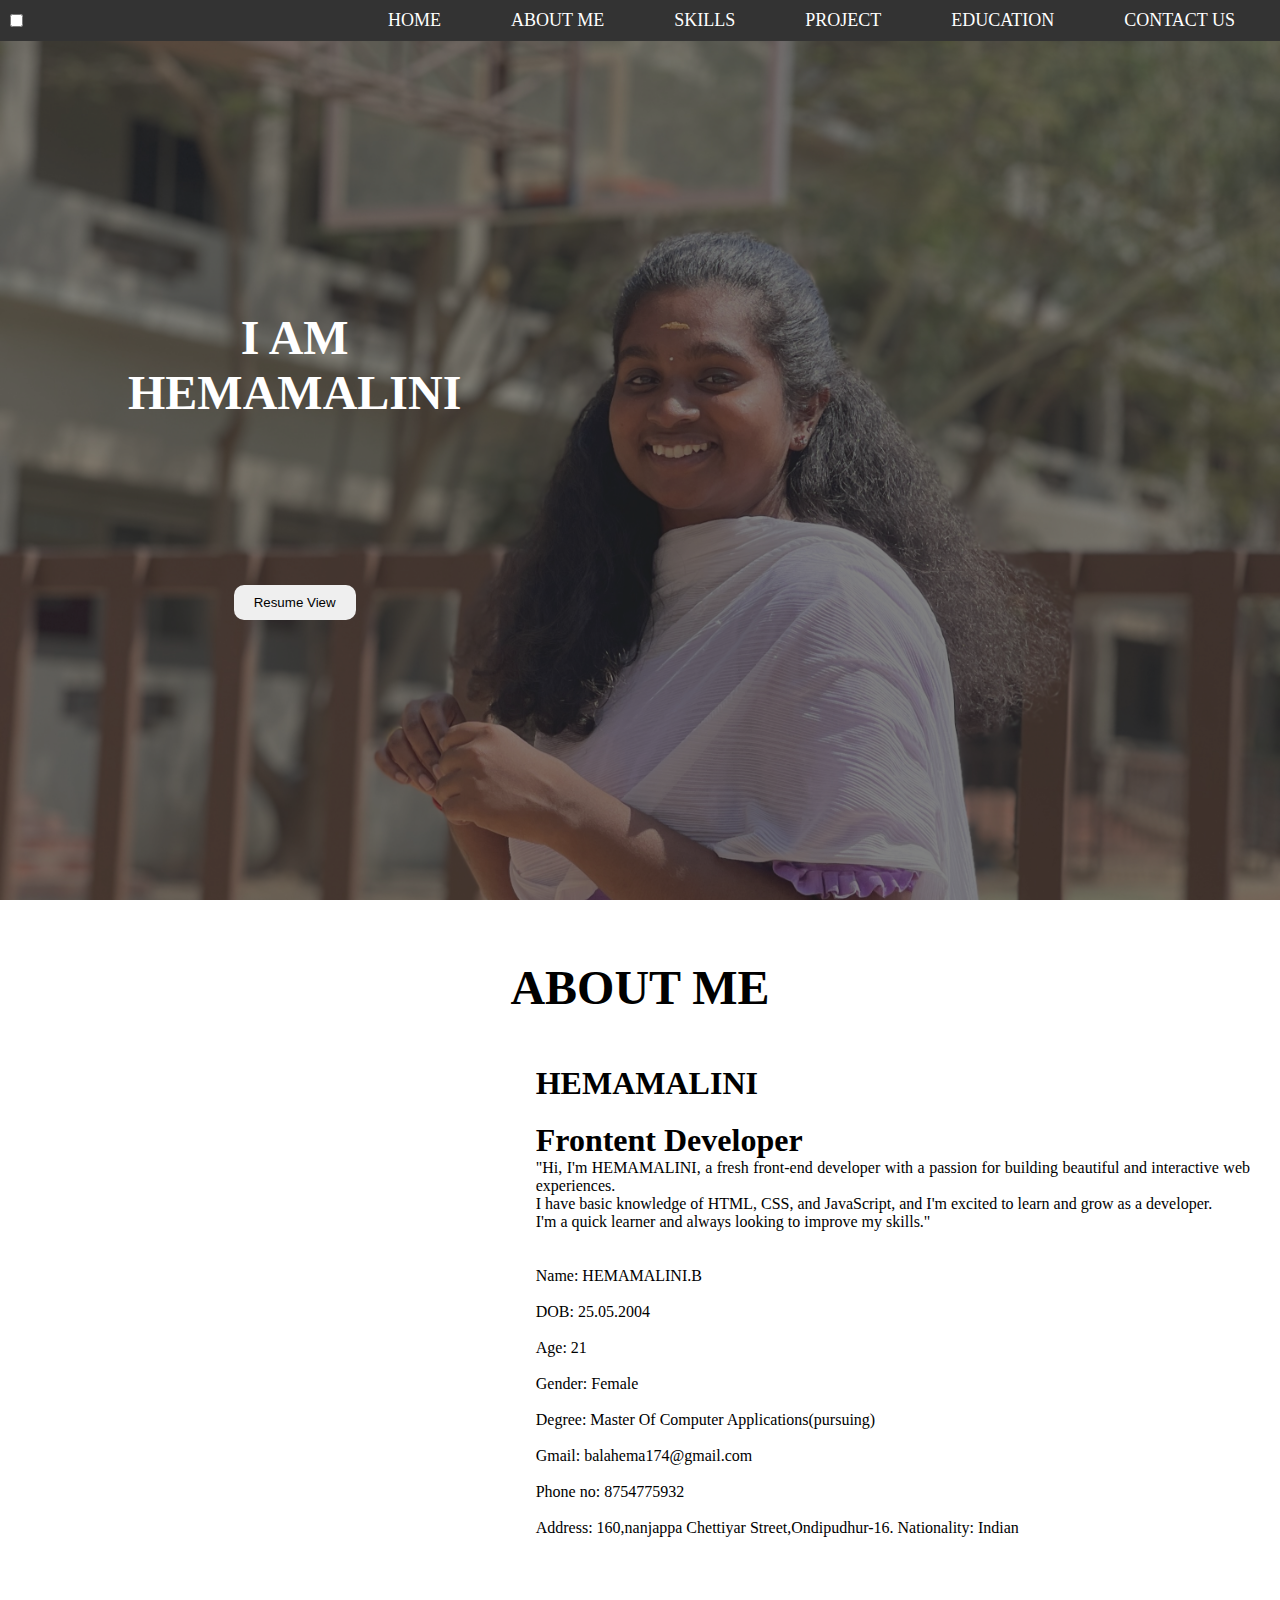
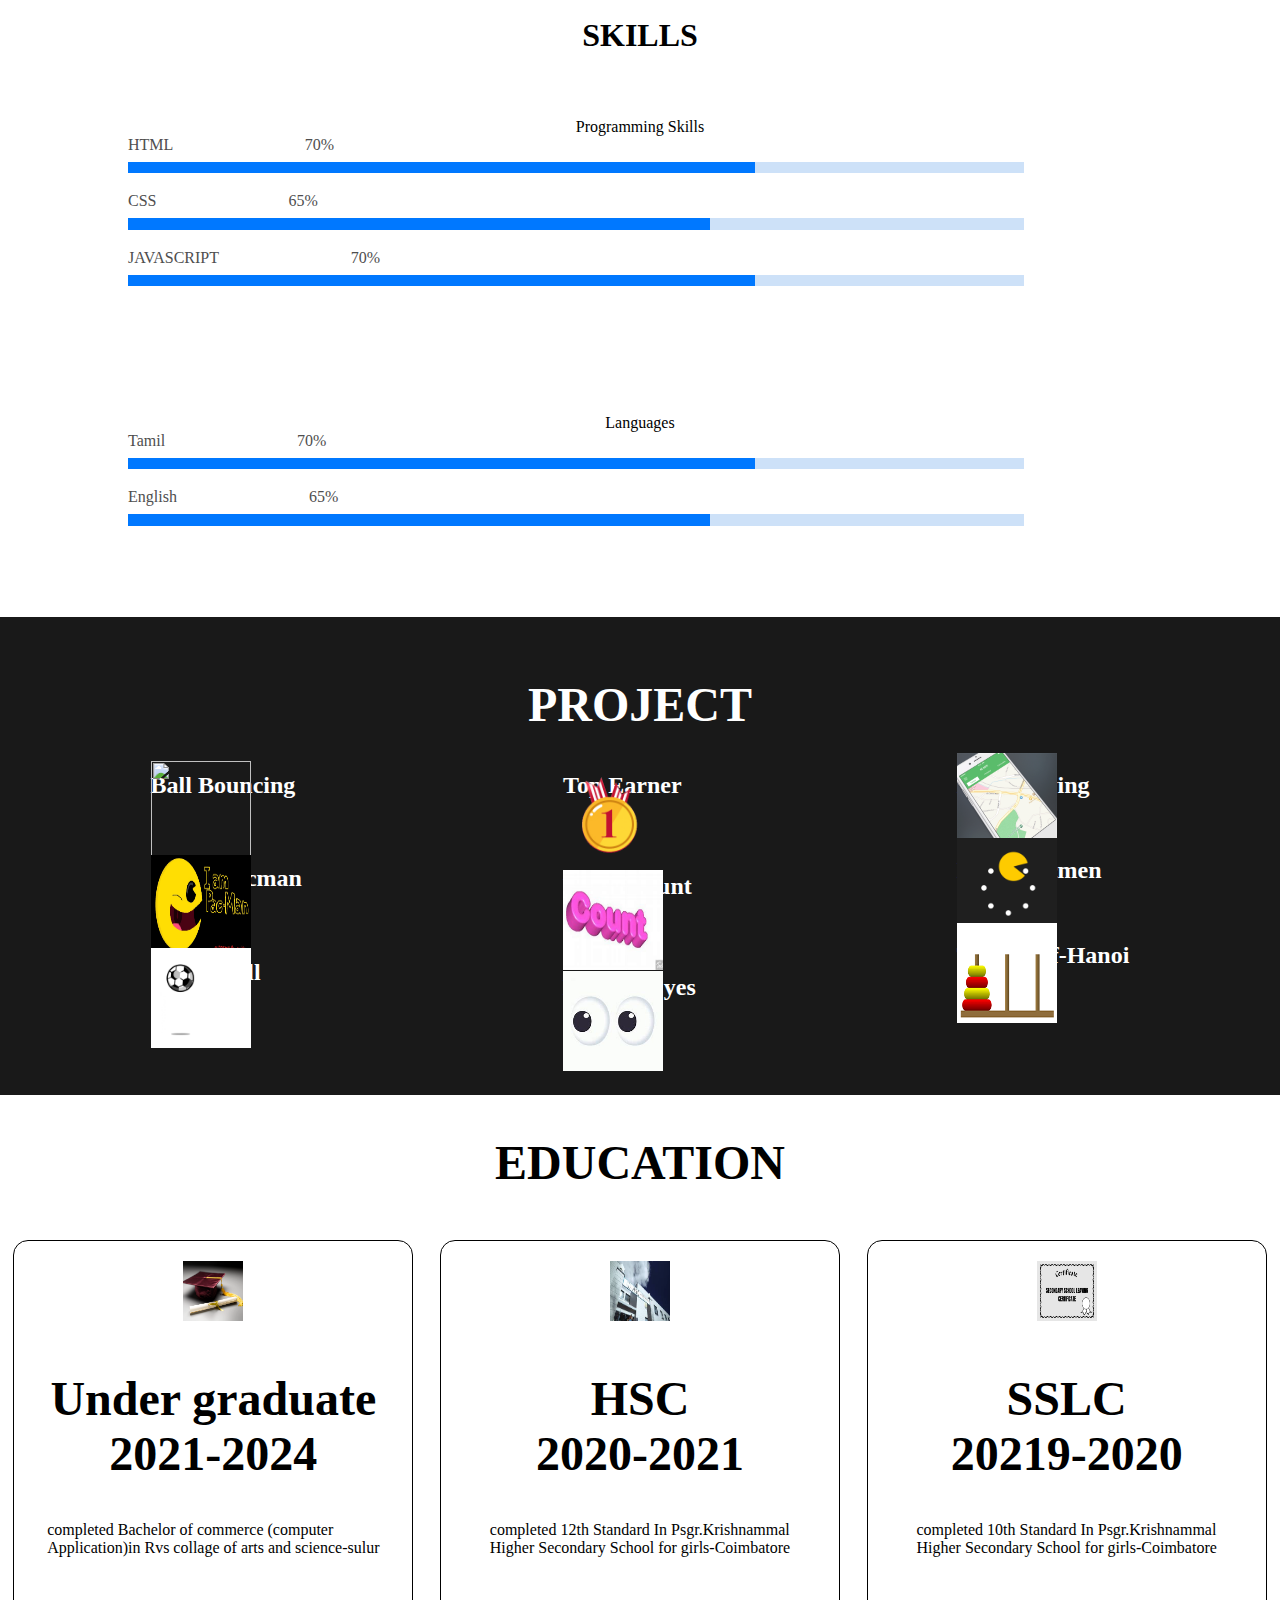
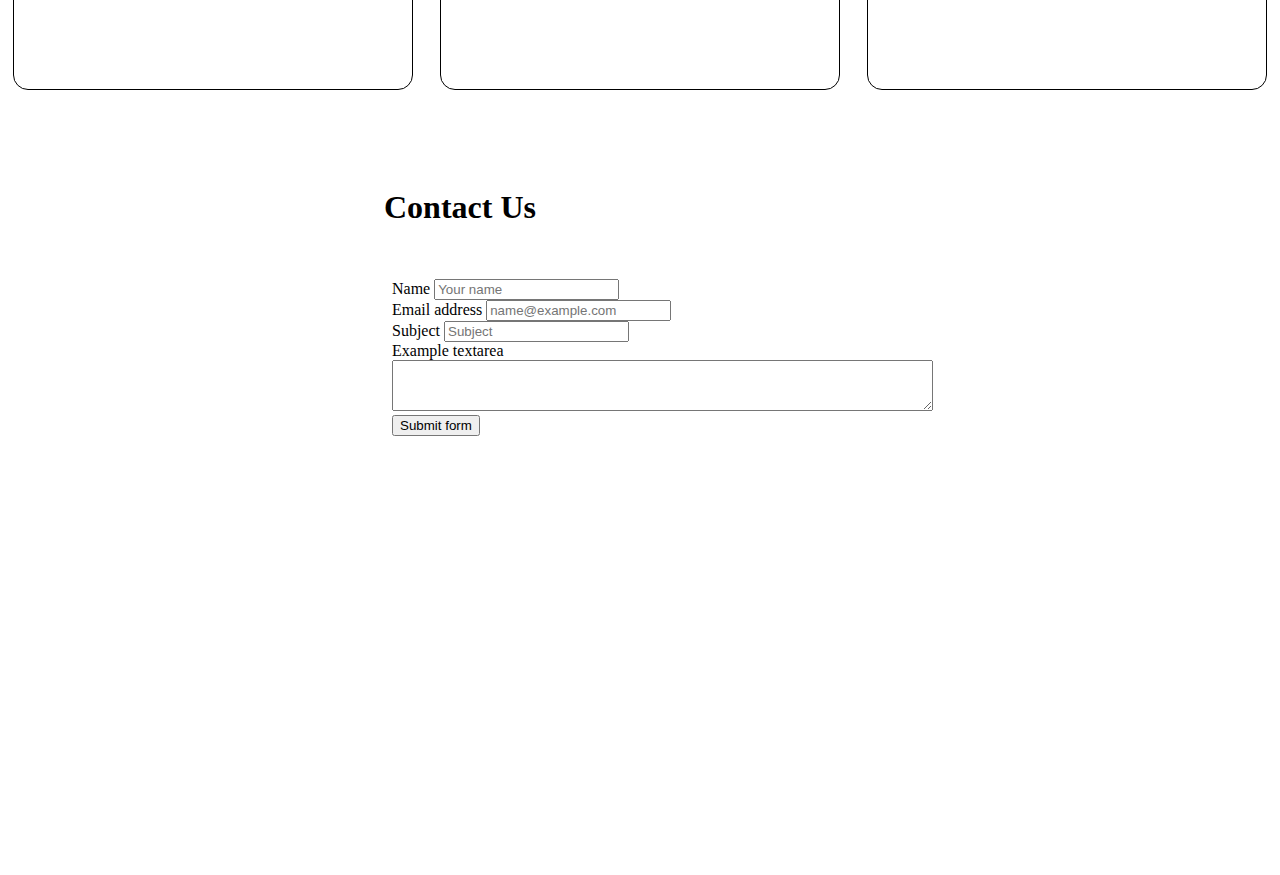
==== index.html @ 1e677939 "Add files via upload" ====
<!DOCTYPE html>
<html lang="en">
<head>
    <meta charset="UTF-8">
    <meta name="viewport" content="width=device-width, initial-scale=1.0">
    <link rel="stylesheet" href="https://cdnjs.cloudflare.com/ajax/libs/font-awesome/6.6.0/css/all.min.css" integrity="sha512-Kc323vGBEqzTmouAECnVceyQqyqdsSiqLQISBL29aUW4U/M7pSPA/gEUZQqv1cwx4OnYxTxve5UMg5GT6L4JJg==" crossorigin="anonymous" referrerpolicy="no-referrer" />
    <title>Document</title>
    <link rel="shortcut icon" href="image/Untitled design (1).png">
    <link rel="stylesheet" href="Css/style.css">
      </head>
</head>
<body>
    <nav class="navbar">
        <input type="checkbox" id="check">
                <label for="check" class="checkbtn">
                    <i class="fas fa-bars" style="font-size: 24px;"></i>
                </label>
    <ul>
        <li><a href="#">HOME</a></li>
        <li><a href="#about">ABOUT ME</a></li>
        <li><a href="#skills">SKILLS</a></li>
        <li><a href="#PROJECT">PROJECT</a></li>
        <li><a href="#Education">EDUCATION</a></li>
        <li><a href="#contact">CONTACT US</a></li>

    </ul>
    </nav>
    <section id="home">
        <div class="main">
            <h1 class="headings">I AM <br> HEMAMALINI</h1>
            <a href="https://github.com/hema959"><i class="fa-brands fa-github"></i></a>
            <a href="#"><i class="fa-brands fa-linkedin"></i></a>
            <div class="btn_main">
            <a href="https://youtu.be/6HieKPQgupA?si=MfnikkAN_iWVY5Eo"><i class="fa-brands fa-youtube"></i></a>
            <a href="../resume.html"><button>Resume View</button></a>
            </div>
        </div>
    </section>

    <section id="about">
            <h1 class="headings">ABOUT ME</h1>
            <div id="pic">
                <iframe width="560" height="315" src="https://www.youtube.com/embed/6HieKPQgupA?si=YkCGkWt4s0VvULZQ" title="YouTube video player" frameborder="0" allow="accelerometer; autoplay; clipboard-write; encrypted-media; gyroscope; picture-in-picture; web-share" referrerpolicy="strict-origin-when-cross-origin" allowfullscreen></iframe>
         <div id="intro">
            <h2>HEMAMALINI</h2>
            <h1> Frontent Developer</h1>
            <p>"Hi, I'm HEMAMALINI, a fresh front-end developer with a passion for building beautiful and interactive web experiences.<br>
                I have basic knowledge of HTML, CSS, and JavaScript, and I'm excited to learn and grow as a developer.<br>
                 I'm a quick learner and always looking to improve my skills."
            </p><br><br>
            <p>Name: HEMAMALINI.B<br><br>
                DOB: 25.05.2004<br><br>
                Age: 21<br><br>
                Gender: Female<br><br>
                Degree: Master Of Computer Applications(pursuing)<br><br>
                Gmail: balahema174@gmail.com<br><br>
                Phone no: 8754775932<br><br>
                Address: 160,nanjappa Chettiyar Street,Ondipudhur-16.
                Nationality: Indian
             </p>
<div>
    
</div>

               
            </div>
         </div>   
        </div>
        <div id="skills"></div>
    </section>

    <!-- skills -->
        <div class="skills">
            <h1 style="text-align: center;">SKILLS</h1>
            <div id="skill" class="skill-mf">
                <center><p class="title-s">Programming Skills</p></center>
                <span>HTML</span> <span class="pull-right">70%</span>
                <div class="progress">
                <div class="progress-bar" role="progressbar" style="width: 70%;" aria-valuenow="85" aria-valuemin="0" aria-valuemax="100"></div>
                </div>
                <span>CSS</span> <span class="pull-right">65%</span>
                <div class="progress">
                <div class="progress-bar" role="progressbar" style="width: 65%" aria-valuenow="75" aria-valuemin="0" aria-valuemax="100"></div>
                </div>
                <span>JAVASCRIPT</span> <span class="pull-right">70%</span>
                <div class="progress">
                <div class="progress-bar" role="progressbar" style="width: 70%" aria-valuenow="90" aria-valuemin="0" aria-valuemax="100"></div>
                </div>
        </div>
        <div class="lang">
            <center><p class="title-s">Languages</p></center>
            <span>Tamil</span> <span class="pull-right">70%</span>
            <div class="progress">
            <div class="progress-bar" role="progressbar" style="width: 70%;" aria-valuenow="85" aria-valuemin="0" aria-valuemax="100"></div>
            </div>
            <span>English</span> <span class="pull-right">65%</span>
            <div class="progress">
            <div class="progress-bar" role="progressbar" style="width: 65%" aria-valuenow="75" aria-valuemin="0" aria-valuemax="100"></div>
            </div>
        </div>
     </div>

    <!-- project -->
    <section id="PROJECT">
        <h1 class="headings">PROJECT</h1>
        <div class="main-text scroll-scale">  </div>
            <div class="project">
                <div class="project_page_01">
                    <div class="project01">
                        <h2>Ball Bouncing</h2>
                        <div class="project_btn01">
                            <a href="https://github.com/hema959/bouncing-ball-"  target="_blank"><i class="fa-brands fa-github"></i></a>
                            <a href="https://hema959.github.io/bouncing-ball-/" target="_blank"><i class="fa-solid fa-eye"></i></a>
                        </div>
                        <img src="Image/bouncing ball.jpg" alt="">
                        <div class="contact01">

                        </div>
                    </div>
                    <div class="project02">
                        <h2>Single Pacman</h2>
                        <div class="project_btn02">
                            <a href="https://github.com/hema959/pacman"  target="_blank"><i class="fa-brands fa-github"></i></a>
                            <a href="https://hema959.github.io/pacman/" target="_blank"><i class="fa-solid fa-eye"></i></a>
                        </div>
                        <img src="image/packman.jpg" alt="">
                        <div class="contact01">

                        </div>
                    </div>
                    <div class="project03">
                        <h2>Single Ball</h2>
                        <div class="project_btn03">
                            <a href= "https://github.com/hema959/single-ball"   target="_blank"><i class="fa-brands fa-github"></i></a>
                            <a href= "https://hema959.github.io/single-ball/" target="_blank"><i class="fa-solid fa-eye"></i></a>
                        </div>
                        <img src="image/single ball moving.gif" alt="">
                        <div class="contact01">

                        </div>
                    </div>
                </div>
                <div class="project02">
                    <div class="project04">
                        <h2>Top Earner </h2>
                        <div class="project_btn04">
                            <a href="https://github.com/hema959/Top-Earner"  target="_blank"><i class="fa-brands fa-github"></i></a>
                            <a href=" https://hema959.github.io/Top-Earner/" target="_blank"><i class="fa-solid fa-eye"></i></a>
                        </div>
                        <img src="image/Top_earner_pro.gif" alt="">
                        <div class="contact01">

                        </div>
                    </div>
                    <div class="project05">
                        <h2>Word Count</h2>
                        <div class="project_btn05">
                            <a href="https://github.com/hema959/index-word"  target="_blank"><i class="fa-brands fa-github"></i></a>
                            <a href="https://hema959.github.io/index-word/" target="_blank"><i class="fa-solid fa-eye"></i></a>
                        </div>
                        <img src="image/Word_count_pro.jpg" alt="">
                        <div class="contact01">

                        </div>
                    </div>
                    <div class="project06">
                        <h2>Moving Eyes</h2>
                        <div class="project_btn06">
                            <a href="https://github.com/hema959/eye-ball"  target="_blank"><i class="fa-brands fa-github"></i></a>
                            <a href="https://hema959.github.io/eye-ball/" target="_blank"><i class="fa-solid fa-eye"></i></a>
                        </div>
                        <img src="image/Eye_frame_pro.jpg" alt="">
                        <div class="contact01">

                        </div>
                    </div>
                </div>
                <div class="project07">
                    <div class="project07">
                        <h2>Map Moving</h2>
                        <div class="project_btn07">
                            <a href="https://github.com/hema959/map"  target="_blank"><i class="fa-brands fa-github"></i></a>
                            <a href= " https://hema959.github.io/map/"target="_blank"><i class="fa-solid fa-eye"></i></a>
                        </div>
                        <img src="image/gif_map.gif" alt="">
                        <div class="contact01">

                        </div>
                    </div>
                    <div class="project08">
                        <div class="project_btn08">
                            <h2>Multi Pacmen</h2>
                            <a href="https://github.com/hema959/multipacmen" target="_blank"><i class="fa-brands fa-github"></i></a>
                            <a href= "https://hema959.github.io/multipacmen/" target="_blank"><i class="fa-solid fa-eye"></i></a>
                        </div>
                        <img src="image/multi packmen.gif" alt="">
                        <div class="contact01">

                        </div>
                    </div>
                    <div class="project09">
                        <div class="project_btn09">
                            <h2>Towers-of-Hanoi</h2>
                            <a href=" https://github.com/hema959/tower-of-hanoi"  target="_blank"><i class="fa-brands fa-github"></i></a>
                            <a href="https://hema959.github.io/tower-of-hanoi/" target="_blank"><i class="fa-solid fa-eye"></i></a>
                        </div>
                        <img src="image/Hanoi image.gif" alt="">
                        <div class="contact01">

                        </div>
                    </div>
                </div>
            </div>
</section>

    
    </section>
    <div id="Education"></div>
    <section >
        <h1 class="headings">EDUCATION</h1>
        <div class="row">
            <div class="box">
                <img src="image/ug image.webp">
               <h3 class="headings">Under graduate<br>2021-2024</h3>
               <P>completed Bachelor of commerce (computer<br>
                Application)in Rvs collage of arts and science-sulur</P>
               </P> 
            </div>
                <div class="box">
                    <img src="image/hsc.jpg">
                    <h3 class="headings">HSC<br>2020-2021</h3>
                    <P>completed 12th Standard In Psgr.Krishnammal<br>
                     Higher Secondary School for girls-Coimbatore</P>
                     </div>
                     <div class="box">
                        <img src="image/sslc.png">
                        <h3 class="headings">SSLC<br>20219-2020</h3>
                        <P>completed 10th Standard In Psgr.Krishnammal<br>
                         Higher Secondary School for girls-Coimbatore</P>
                         </div>     
                </section>
                <div id="contact"></div>
                <div class="contact">
                    <h1>Contact Us</h1>
                    <iframe src="./form.html" width="100%" height="600px" frameborder="0"></iframe>
                </div>

</body>
</html>
---- Css/style.css ----
*{
    margin: 0;
    padding: 0;
    box-sizing: border-box;
}
.header{
    background-color: #0033a0;
    position: fixed;
    width: 100%;
    z-index: 100000000;
}
.container{
    width: 100%;
    background-color: #0033a0;
}
.navbar {
    position: fixed;
    top: 0;
    width: 100%;
    background-color: #333;
    color: #0033a0;
    z-index: 1000;
    display: flex;
    justify-content: space-between;
    align-items: center;
    padding: 10px 10px;
}

.navbar ul {
    display: flex;
    list-style: none;
}

.navbar ul li {
    margin: 0 10px;
}

.navbar ul li a {
    color: white;
    text-decoration: none;
    font-size: 18px;
}

/* Logo style */
.logo {
    font-size: 24px;
    font-weight: bold;
    color: white;
}

/* Rotating animation for earth icons */
/* .rotating-earth {
    animation: rotate 5s linear infinite;
}

@keyframes rotate {
    100% {
        transform: rotate(360deg);
    }
} */

/* Hide the checkbox and show the menu icon for smaller screens */
.checkbtn {
    font-size: 30px;
    color: white;
    display: none;
}

/* Responsive design for small screens */
@media (max-width: 768px) {
    .navbar ul {
        position: fixed;
        width: 50%;
        height: 100vh;
        background-color:black;
        top: 10px;
        left: -100%;
        text-align: center;
        flex-direction: column;
        transition: all 0.5s;
    }
    
    .navbar ul li {
        margin: 50px 0;
    }
    
    .navbar ul li a {
        font-size: 24px;
    }

    .checkbtn {
        display: block;
        cursor: pointer;
    }

    #check:checked ~ ul {
        left: 0;
    }
}
 /* .navbar{
    display: flex;
    justify-content: center;
    align-items: center;
    background-color: rgba(0,0,0,0.5);
    position: sticky;
    top:0;
}
.navbar ul{
    display: flex;
    list-style: none;
    margin: 20px 0px;
}
.navbar ul li {
    font-family: century;
    font-size: 1.1rem;
    font-weight: bold;
} */
.fa-github{
    margin-left: -80px;
    margin-top: 60px;
    font-size: 50px;
    color: white;
}
.fa-linkedin{
    position: absolute;
    margin-top: -50px;
    margin-left: 20px;
    font-size: 50px;
    color: white;
}
.fa-bars{
    display: none;
}
.navbar ul li a{
text-decoration:none;
color:white;
padding: 8px 25px;
transition: all.5s ease;
}
.navbar ul li a:hover{
    background-color: white;
    color: black;
    box-shadow: 0 0 10px white;
}
#home{
    display: flex;
    flex-direction: column;
    background-color: rgba(0,0,0,0.5);
    height: 900px;
    justify-content: center;
    align-items: center;
    color: white;
} 
.fa-youtube{
    color: white;
    position: absolute;
    margin-top: -50px;
    right:30px;
    font-size: 50px;

}
#home::before{
    content: "";
    position: absolute;
    top:0;
    right: 0;
    background: url("../image/profile.3.jpg") no-repeat center center/cover;
    height: 900px;
    width: 100%;
    z-index: -1;
    opacity: .8;
}
.main{
    display: flex;
    flex-direction: column;
    align-items: center;
    position: absolute;
    top: 30%;
    left: 10%;

}

/* main */

.btn_main button{
    margin-top: 55%;
    padding: 10px 20px;
    border-radius: 10px;
    border: none;
}
.headings{
    font-family: century;
    font-size: 3rem;
    text-align: center;
    margin: 40px 0px;
}
.btn{
    padding: 10px 35px;
    background-color: transparent;
    border: 1px solid white;
    color: white;
    outline: none;
    transition: .6s ease;
}
.btn:hover{
    cursor: pointer;
    background-color: white;
    color: black;
    box-shadow: 0 0 5px white,0 0 10px rgb(7, 7, 7),0 0 15px white;
    font-weight: bold;
}

#about{
    display: flex;
    flex-direction: column;
    box-sizing: border-box;
    padding: 20px;
    margin-bottom: 50px;
}
#pic{
    display: flex;
}
#pic img{
    width: 550px;
    height: 500px;
}
#intro{
    display: flex;
    flex-direction: column;
    text-align: justify;
    padding: 10px;
}
#intro h2{
    font-size: 2rem;
    margin-bottom: 20px;
}


/* skills */

.skills{
    width: 100%;
    height: 600px;
}
.skill-mf{
    margin-top: 5%;
}
.skill-mf span {
    color: #4e4e4e;
    /* padding: 10px; */
    margin-left: 10%;
  
  }
  
  
  .skill-mf .progress {
    background-color: #cde1f8;
    margin: 0.5rem 0 1.2rem 0;
    border-radius: 0;
    width: 70%;
    height: 0.7rem;
    margin-left: 10%;
  
  }
  
  .skill-mf .progress .progress-bar {
    height: 0.7rem;
    background-color: #0078ff;
  }
  .lang{
    margin-top: 10%;
  }
  .lang span {
    color: #4e4e4e;
    margin-left: 10%;
  }
  .lang .progress{
    background-color: #cde1f8;
    margin: 0.5rem 0 1.2rem 0;
    border-radius: 0;
    width: 70%;
    height: 0.7rem;
    margin-left: 10%;
  }
  .lang .progress .progress-bar{
    height: 0.7rem;
    background-color: #0078ff;
  }
/* project */


.project{
    display: flex;
    justify-content: space-around;
    margin-top: 2%;
}
.project i{
    font-size: 20px;

}
#PROJECT{
    
    background-color: rgba(0,0,0,0.9);
    color: white;
    align-items: center;
    padding: 20px;
    
}
#PROJECT img{
    width: 100px;
    height: 100px;
    margin-top: -40%;
}


/* end project */
.pro-box{
    width: 500px;
    height: 200px;
}
.container{
    height: 700px;
    display: flex;
    flex-direction: row;
    margin-left: 20%;
}
.project-gallery{
    display: flex;
    flex-wrap: wrap;
    justify-content: space-around;
    box-sizing: border-box;
}
.gallery img{
    width: 400px;
    height: 240px;
    margin: 10px;

}

#education{
    display: flex;
    flex-direction: column;
    padding: 20px;
}
.row{
    display: flex;
    justify-content: space-around;
    flex-wrap: wrap;
    box-sizing: border-box;
}
.box{
    display: flex;
    flex-direction: column;
    width: 400px;
    height: 450px;
    border:1px solid black;
    margin: 10px;
    align-items: center;
    text-align: justify;
    padding: 10px;
    border-radius: 15px;
    background: linear-gradient(to top,rgb(113, 207, 238)50%,white 50%);
    background-size: 100% 200%;
    transition: all.8s;
}
.box:hover{
    background-position: left bottom;
    color: white;
    border: none;
    box-shadow: 0 0 20px rgb(227, 46, 52);
}
.row{
    display: flex;
}
.box{
    display: flex;
    flex-direction: column;
    width: 400px;
    height: 450px;
    border:1px solid black;
    margin: 10px;
    align-items: center;
    text-align: justify;
    padding: 10px;
    border-radius: 15px;
    background: linear-gradient(to top,rgb(113, 207, 238)50%,white 50%);
    background-size: 100% 200%;
    transition: all.8s;
}
.box:hover{
    background-position: left bottom;
    color: white;
    border: none;
    box-shadow: 0 0 20px rgb(227, 46, 52);
}
.box img{
    width: 80px;
    height: 80px;
    background-color: white;
    padding: 10px;

}
.contact{
    margin-top: 7%;
    margin-left: 30%;
}
iframe{
    margin-top: 5%;
}
#form_btn button{
    background-color: cyan;
    color: black;
}
#contact,#contact1,#contact2 input {
    width: 500px;
}
#contact3 textarea{
    border: 2px solid #ccc;
}
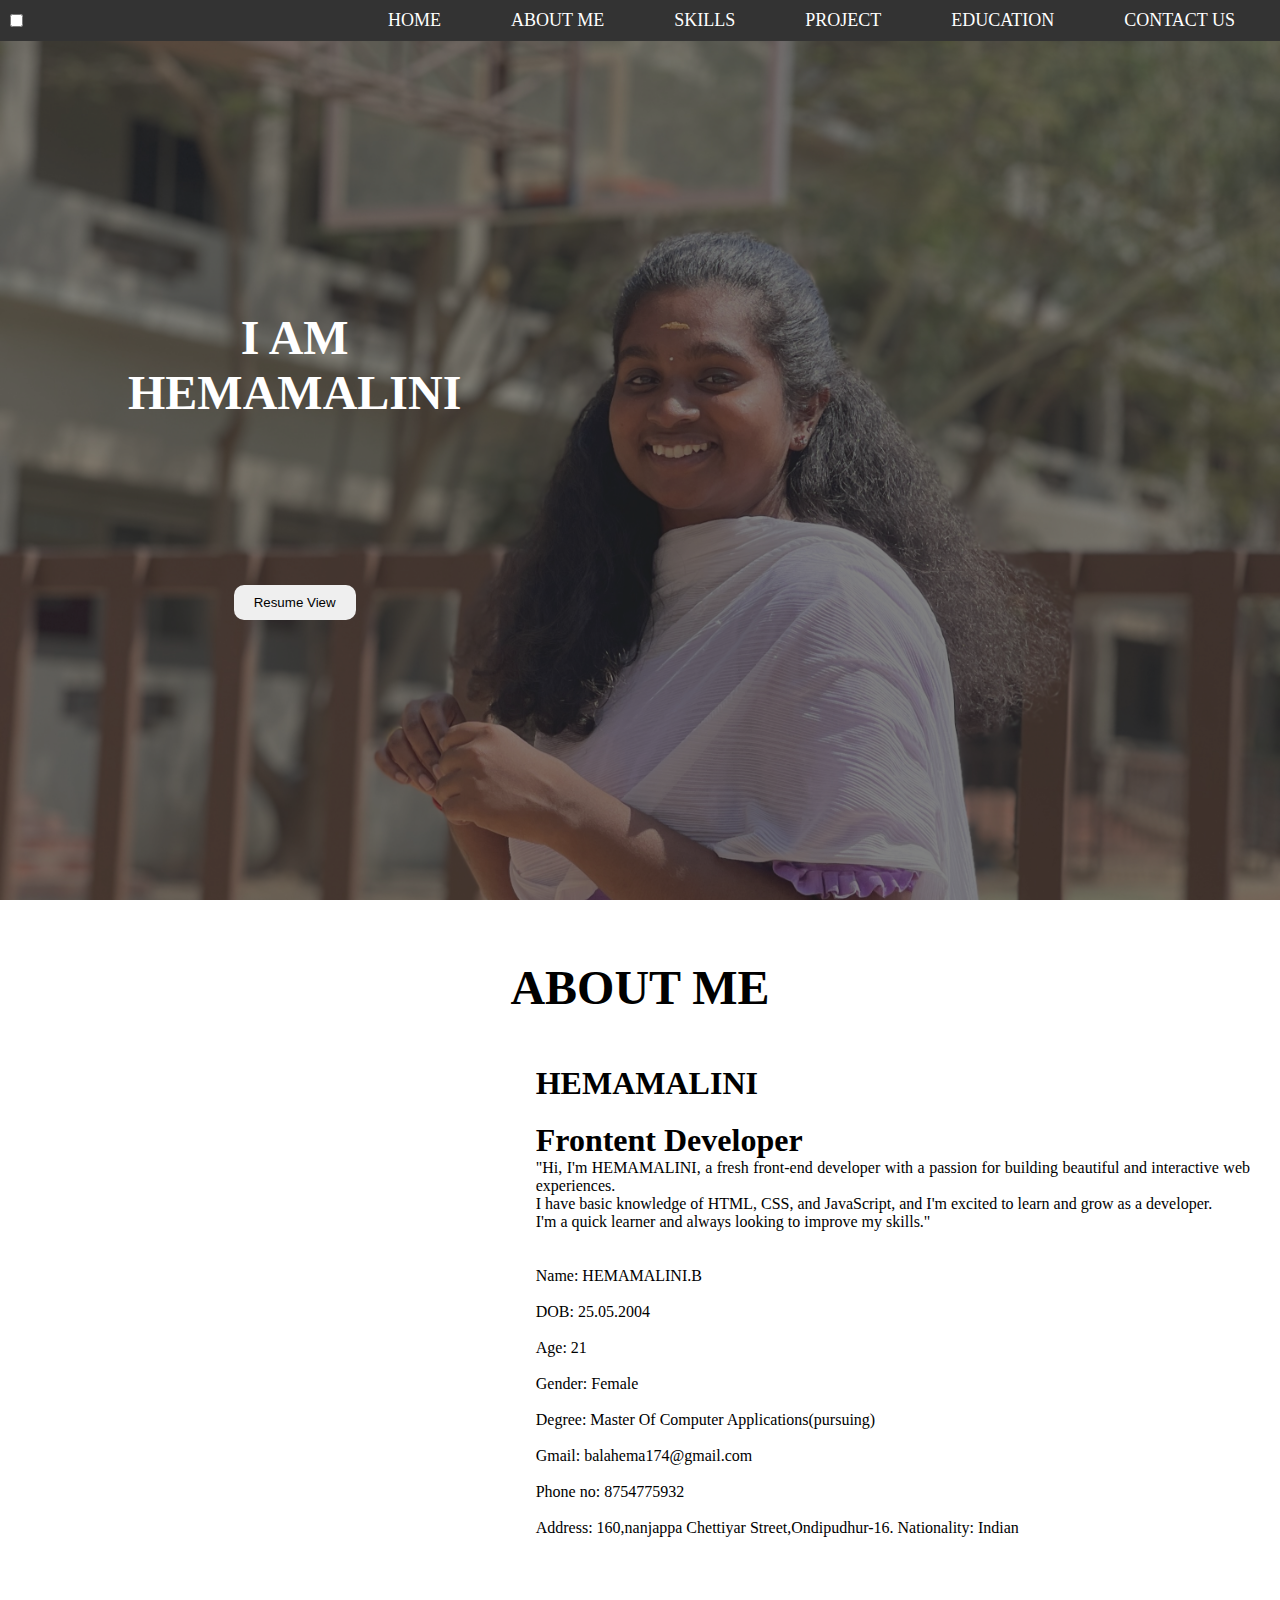
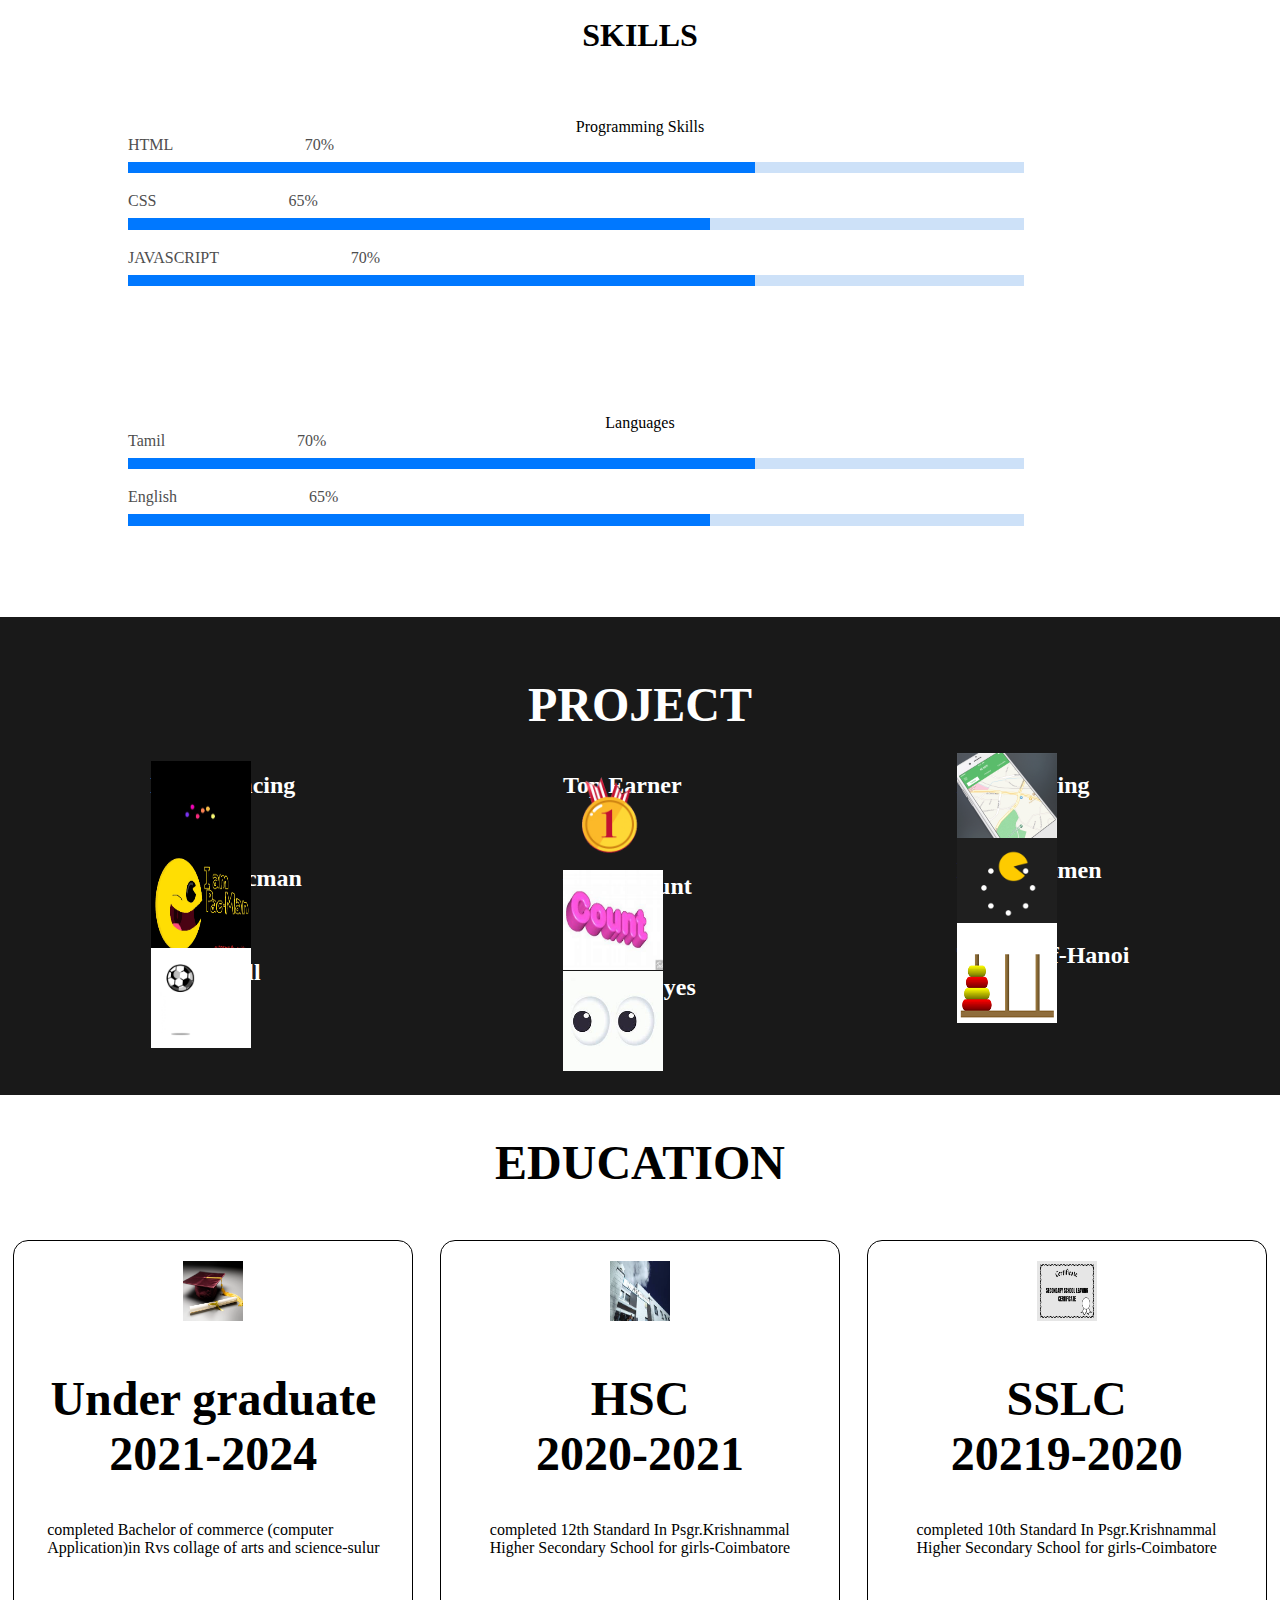
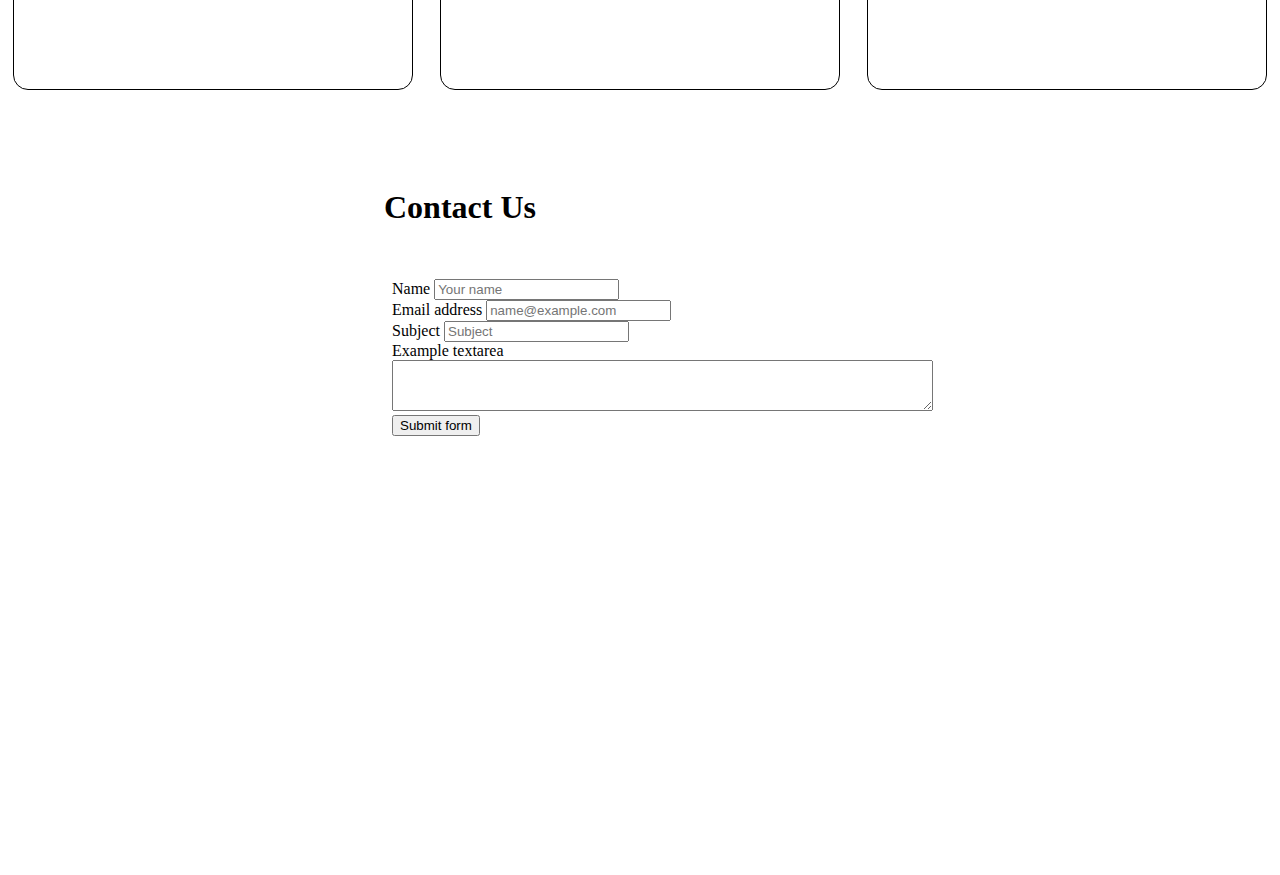
==== commit 50818fae: "Update index.html" ====
--- a/index.html
+++ b/index.html
@@ -112,7 +112,7 @@
                             <a href="https://github.com/hema959/bouncing-ball-"  target="_blank"><i class="fa-brands fa-github"></i></a>
                             <a href="https://hema959.github.io/bouncing-ball-/" target="_blank"><i class="fa-solid fa-eye"></i></a>
                         </div>
-                        <img src="Image/bouncing ball.jpg" alt="">
+                        <img src="image/bouncing ball.jpg" alt="">
                         <div class="contact01">
 
                         </div>
@@ -246,4 +246,4 @@
                 </div>
 
 </body>
-</html>+</html>
